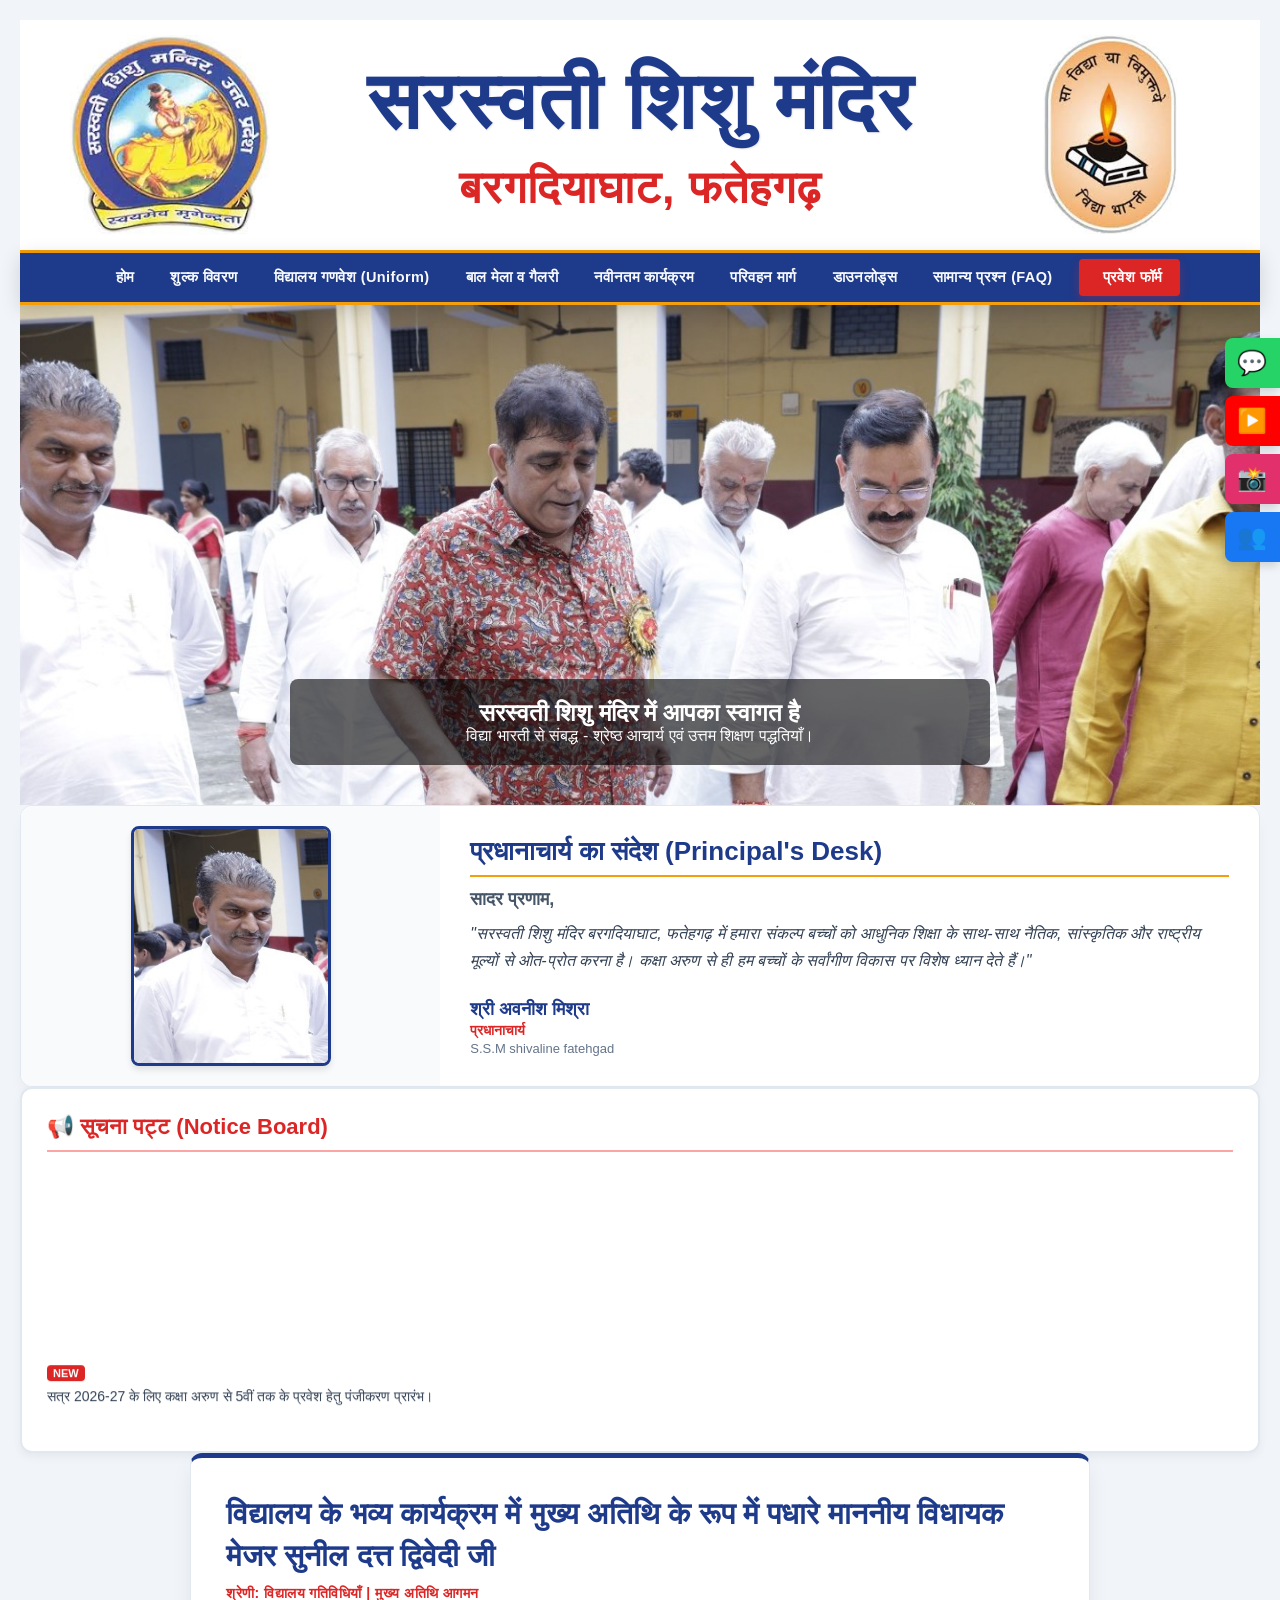
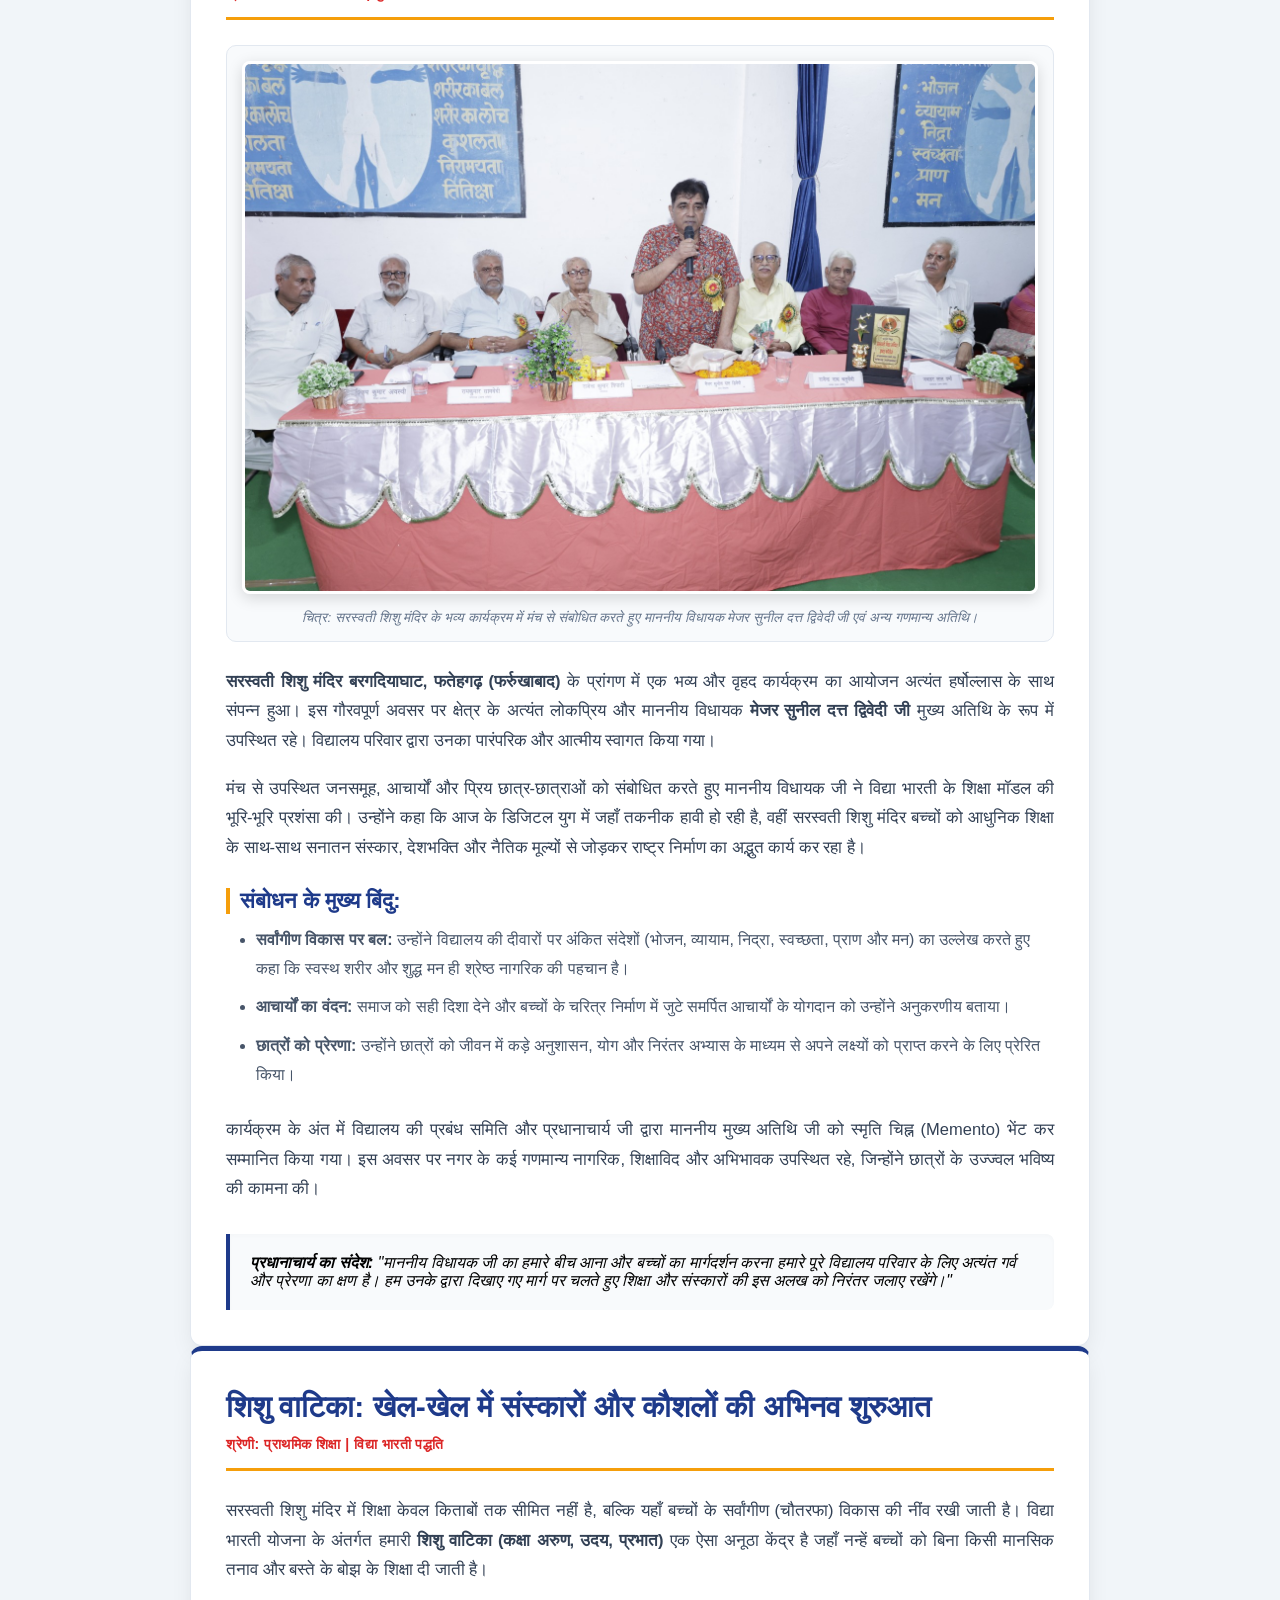
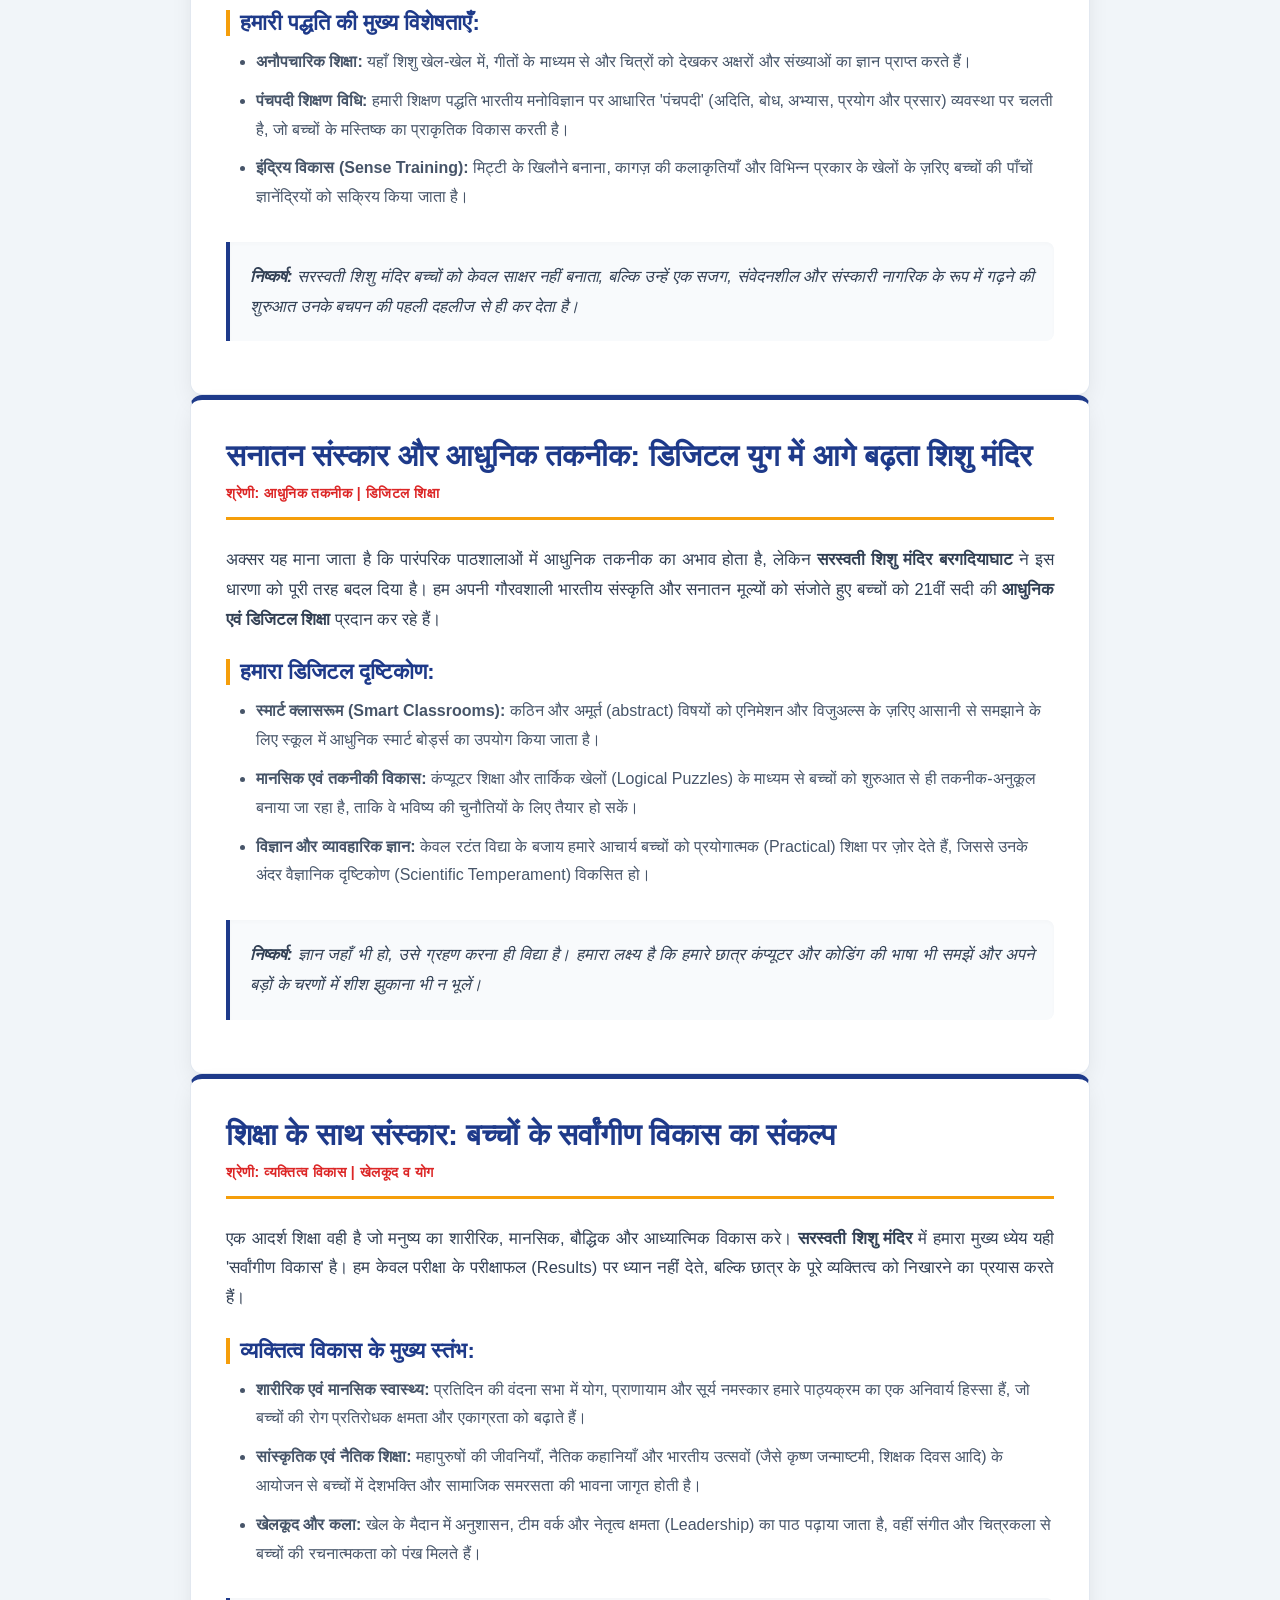
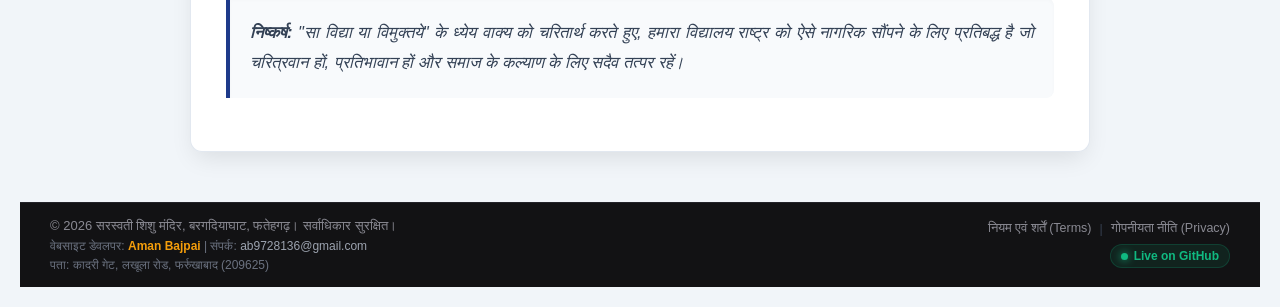
==== index.html @ d3c1daac "Initial commit" ====
<!DOCTYPE html>
<html lang="hi">
<head>
    <meta charset="UTF-8">
    <meta name="viewport" content="width=device-width, initial-scale=1.0">
    <title>सरस्वती शिशु मंदिर बरगदियाघाट, फतेहगढ़</title>
    <link rel="stylesheet" href="style.css">
<!-- बिल्कुल नया और वर्किंग Font Awesome Icons Link -->
<link rel="stylesheet" href="https://cloudflare.com" integrity="sha512-Kc323vGBEqzTmouAECnVceyQqyqdsSiqLQISBL29aUW4U/M7pSPA/gEUZQqv1cwx4OnYxTxve5UMg5GT6L4JJg==" crossorigin="anonymous" referrerpolicy="no-referrer" />

<style>
        /* ==========================================
           वेबसाइट रीसेट और बेस स्टाइलिंग
           ========================================== */
        body {
            margin: 0;
            padding: 20px;
            background-color: #f1f5f9;
            font-family: 'Segoe UI', Tahoma, Geneva, Verdana, sans-serif;
        }

        /* ==========================================
           मुख्य आर्टिकल बॉक्स (News Card Container)
           ========================================== */
        .school-article {
            background: #ffffff;
            border-top: 5px solid #1e3a8a; /* मुख्य स्कूल थीम कलर */
            border-radius: 12px;
            padding: 35px;
            margin: 0 auto;
            max-width: 900px;
            box-shadow: 0 10px 25px -5px rgba(0,0,0,0.1);
        }

        /* हेडर स्टाइलिंग */
        .article-header {
            border-bottom: 3px solid #f59e0b; /* सुनहरी पट्टी */
            padding-bottom: 15px;
            margin-bottom: 25px;
        }

        .article-main-title {
            color: #1e3a8a;
            font-size: 30px;
            font-weight: 800;
            line-height: 1.4;
            margin: 0;
        }

        .article-meta {
            color: #dc2626; /* लाल रंग में श्रेणी */
            font-size: 14px;
            font-weight: 600;
            display: inline-block;
            margin-top: 8px;
            text-transform: uppercase;
            letter-spacing: 0.5px;
        }

        /* ==========================================
           इमेज कंटेनर और स्पेशल बॉर्डर लुक
           ========================================== */
        .event-image-container {
            width: 100%;
            margin: 25px 0;
            text-align: center;
            background: #f8fafc;
            padding: 15px;
            border-radius: 10px;
            border: 1px solid #e2e8f0;
            box-sizing: border-box;
        }

        .event-featured-image {
            width: 100%;
            max-width: 800px;
            height: auto;
            border-radius: 8px;
            border: 3px solid #ffffff;
            box-shadow: 0 4px 15px rgba(0, 0, 0, 0.15);
            display: inline-block;
        }

        .image-caption {
            font-size: 13.5px;
            color: #64748b;
            margin-top: 12px;
            font-style: italic;
            font-weight: 500;
        }

        /* ==========================================
           लेख की सामग्री (Text Content)
           ========================================== */
        .article-content p {
            color: #334155;
            font-size: 16.5px;
            line-height: 1.8;
            margin-bottom: 18px;
            text-align: justify;
        }

        .article-content h3 {
            color: #1e3a8a;
            font-size: 22px;
            font-weight: 700;
            margin: 25px 0 12px 0;
            border-left: 4px solid #f59e0b;
            padding-left: 10px;
        }

        .article-content ul {
            margin-left: 20px;
            margin-bottom: 25px;
            padding-left: 10px;
        }

        .article-content ul li {
            color: #475569;
            font-size: 16px;
            line-height: 1.8;
            margin-bottom: 10px;
        }

        /* निचला संदेश बॉक्स */
        .article-summary {
            background-color: #f8fafc;
            border-left: 4px solid #1e3a8a;
            padding: 20px;
            border-radius: 0 8px 8px 0;
            margin-top: 30px;
            font-style: italic;
            box-shadow: inset 0 2px 4px rgba(0,0,0,0.02);
        }

        /* ==========================================
           मोबाइल रिस्पॉन्सिवनेस सेटिंग 
           ========================================== */
        @media screen and (max-width: 768px) {
            body { padding: 10px; }
            .school-article { padding: 20px; }
            .article-main-title { font-size: 22px; }
            .event-image-container { padding: 8px; }
            .article-content p, .article-content ul li { font-size: 15px; }
        }
    </style>


</head>
<body>

    <!-- Top Header Bar with School Full Name & Logo -->
    <div class="top-header">
        <div class="logo-area">
            <!-- पहले लोगो को 'logo-one' क्लास दें -->
            <img src="logo2.jfif" alt="Logo 1" class="logo-one">

            <div class="school-title">
                <h1>सरस्वती शिशु मंदिर</h1>
                <h2>बरगदियाघाट, फतेहगढ़</h2>
            </div>

            <!-- दूसरे लोगो को 'logo-two' क्लास दें -->
            <img src="logo1.jfif" alt="Logo 2" class="logo-two">
        </div>
    </div>

  <!-- प्रीमियम और प्रोफेशनल मेनू बार -->
<header class="main-menu">
    <nav class="nav-container">
        <!-- मोबाइल के लिए हैमबर्गर मेनू बटन (यदि बाद में इस्तेमाल करना चाहें) -->
        <div class="menu-toggle" onclick="toggleMenu()">
            <i class="fa-solid fa-bars"></i>
        </div>
            <ul class="nav-links">
            <li><a href="index.html"><i class="fa-solid fa-house"></i> होम</a></li>
            <li><a href="fees.html">शुल्क विवरण </a></li>
            <li><a href="uniform.html">विद्यालय गणवेश (Uniform)</a></li>
            <li><a href="gallery.html">बाल मेला व गैलरी</a></li>
            <li><a href="event.html">नवीनतम कार्यक्रम</a></li> 
            <li><a href="transport.html">परिवहन मार्ग </a></li>
            <li><a href="downloads.html">डाउनलोड्स</a></li>
            <li><a href="faq.html">सामान्य प्रश्न (FAQ)</a></li>
            <li><a href="admission.html" class="highlight-admission"><i class="fa-solid fa-graduation-cap"></i> प्रवेश फॉर्म</a></li>
        </ul>
    </nav>
</header>


    <!-- Auto Changing Photo Slider (अब चारों स्लाइड्स एक ही कंटेनर के अंदर हैं) -->
    <section class="slider-container">
        <div class="slider">
            
            <!-- पहली स्लाइड (इसमें active क्लास है जो पहली फोटो दिखाएगी) -->
            <div class="slide active">
                <img src="vidhak ji chal rahe1.jpeg" alt="स्कूल बिल्डिंग">
                <div class="slide-text">
                    <h1>सरस्वती शिशु मंदिर में आपका स्वागत है</h1>
                    <p>विद्या भारती से संबद्ध - श्रेष्ठ आचार्य एवं उत्तम शिक्षण पद्धतियाँ।</p>
                </div>
            </div>
            
            <!-- दूसरी स्लाइड -->
            <div class="slide">
                <img src="teacher day spacial.jpeg" alt="स्मार्ट क्लासरूम">
                <div class="slide-text">
                    <h1>आधुनिक एवं डिजिटल शिक्षा</h1>
                    <p>शिशु वाटिका (अरुण) से बच्चों में तकनीकी एवं मानसिक विकास की शुरुआत।</p>
                </div>
            </div>

            <!-- तीसरी स्लाइड -->
            <div class="slide">
                <img src="third_image.jpeg" alt="सांस्कृतिक कार्यक्रम व खेलकूद">
                <div class="slide-text">
                    <h1>संस्कारयुक्त एवं सर्वांगीण विकास</h1>
                    <p>खेलाधारित शिक्षा, योग, और भारतीय संस्कृति के साथ बच्चों का उज्जवल भविष्य।</p>
                </div>
            </div>

            <!-- चौथी स्लाइड (यह अब सही जगह पर आ गई है) -->
            <div class="slide">
                <img src="radha krishana 3.jpeg" alt="राधा कृष्ण झांकी">
                <div class="slide-text">
                    <h1>सांस्कृतिक एवं धार्मिक संस्कार</h1>
                    <p>शिशु वाटिका के उत्सवों के माध्यम से बच्चों में सनातन और नैतिक मूल्यों का सिंचन।</p>
                </div>
            </div>

        </div> <!-- .slider यहाँ बंद हुआ -->
    </section> <!-- .slider-container यहाँ बंद हुआ -->

          <!-- 2. सुधरा हुआ प्रधानाचार्य सेक्शन (इमेज और बेहतरीन लेआउट के साथ) -->
    <section class="main-content-wrapper">
        <div id="principal" class="principal-section">
            <div class="principal-container">
                <div class="principal-img-box">
                    <!-- प्रधानाचार्य जी की असली फोटो का नाम यहाँ बदल सकते हैं (जैसे principal.jpg) -->
                    <img src="pradhanfull.jpeg" alt="श्री अवनीश मिश्रा जी" class="p-photo">
                </div>
                <div class="principal-text-box">
                    <h2>प्रधानाचार्य का संदेश (Principal's Desk)</h2>
                    <h3>सादर प्रणाम,</h3>
                    <p class="p-message">"सरस्वती शिशु मंदिर बरगदियाघाट, फतेहगढ़ में हमारा संकल्प बच्चों को आधुनिक शिक्षा के साथ-साथ नैतिक, सांस्कृतिक और राष्ट्रीय मूल्यों से ओत-प्रोत करना है। कक्षा अरुण से ही हम बच्चों के सर्वांगीण विकास पर विशेष ध्यान देते हैं।"</p>
                    <div class="principal-signature">
                        <h4>श्री अवनीश मिश्रा</h4>
                        <p class="p-post">प्रधानाचार्य</p>
                        <p class="p-school-name">S.S.M shivaline fatehgad</p>
                    </div>
                </div>
            </div>
        </div>

                     <!-- नया वर्टिकल नोटिस बोर्ड (7 नोटिस के साथ) -->
        <div class="notice-board">
            <h2>📢 सूचना पट्ट (Notice Board)</h2>
            <!-- direction="up" से खबरें नीचे से ऊपर की ओर चलेंगी -->
            <marquee direction="up" scrollamount="2" onmouseover="this.stop();" onmouseout="this.start();" height="250px">
                <div class="notice-item">
                    <span class="notice-date">NEW</span>
                    <p>सत्र 2026-27 के लिए कक्षा अरुण से 5वीं तक के प्रवेश हेतु पंजीकरण प्रारंभ।</p>
                </div>
                <div class="notice-item">
                    <span class="notice-date">INFO</span>
                    <p>आगामी सोमवार को विद्यालय में बाल मेला और सांस्कृतिक कार्यक्रम का आयोजन किया जाएगा।</p>
                </div>
                <div class="notice-item">
                    <span class="notice-date">ALERT</span>
                    <p>ठंड के मौसम को देखते हुए स्कूल का नया समय सुबह 09:00 बजे से दोपहर 02:00 बजे तक रहेगा।</p>
                </div>
                <div class="notice-item">
                    <span class="notice-date">EXAM</span>
                    <p>कक्षा 1 से 5वीं तक की छमाही परीक्षाएं आगामी 15 तारीख से शुरू हो रही हैं।</p>
                </div>
                <div class="notice-item">
                    <span class="notice-date">HOLIDAY</span>
                    <p>दीपावली के पावन पर्व पर विद्यालय में 5 दिनों का अवकाश रहेगा।</p>
                </div>
                <div class="notice-item">
                    <span class="notice-date">MEETING</span>
                    <p>इस शनिवार को अभिभावक-अध्यापक बैठक (PTM) सुबह 10:00 बजे से आयोजित होगी।</p>
                </div>
                <div class="notice-item">
                    <span class="notice-date">SPORTS</span>
                    <p>वार्षिक खेलकूद प्रतियोगिता के लिए छात्र अपने क्लास टीचर के पास नाम दर्ज कराएं।</p>
                </div>
            </marquee>
        </div>

    </section>

 <!-- मुख्य इवेंट कार्ड -->
    <article class="school-article">
        
        <!-- हेडर -->
        <div class="article-header">
            <h2 class="article-main-title">विद्यालय के भव्य कार्यक्रम में मुख्य अतिथि के रूप में पधारे माननीय विधायक मेजर सुनील दत्त द्विवेदी जी</h2>
            <div class="article-meta">श्रेणी: विद्यालय गतिविधियाँ | मुख्य अतिथि आगमन</div>
        </div>
        
        <!-- चित्र बॉक्स (विधायक जी की फोटो के लिए) -->
        <div class="event-image-container">
            <!-- ध्यान दें: जो फोटो आपने भेजी है, उसे 'vidhak_ji_program.jpeg' नाम से इसी फोल्डर में सेव कर लें -->
            <img src="vidhak_ji_program.jpeg" alt="माननीय विधायक मेजर सुनील दत्त द्विवेदी जी संबोधित करते हुए" class="event-featured-image">
            <p class="image-caption">चित्र: सरस्वती शिशु मंदिर के भव्य कार्यक्रम में मंच से संबोधित करते हुए माननीय विधायक मेजर सुनील दत्त द्विवेदी जी एवं अन्य गणमान्य अतिथि।</p>
        </div>

        <!-- मुख्य समाचार लेखन -->
        <div class="article-content">
            <p><strong>सरस्वती शिशु मंदिर बरगदियाघाट, फतेहगढ़ (फर्रुखाबाद)</strong> के प्रांगण में एक भव्य और वृहद कार्यक्रम का आयोजन अत्यंत हर्षोल्लास के साथ संपन्न हुआ। इस गौरवपूर्ण अवसर पर क्षेत्र के अत्यंत लोकप्रिय और माननीय विधायक <strong>मेजर सुनील दत्त द्विवेदी जी</strong> मुख्य अतिथि के रूप में उपस्थित रहे। विद्यालय परिवार द्वारा उनका पारंपरिक और आत्मीय स्वागत किया गया।</p>
            
            <p>मंच से उपस्थित जनसमूह, आचार्यों और प्रिय छात्र-छात्राओं को संबोधित करते हुए माननीय विधायक जी ने विद्या भारती के शिक्षा मॉडल की भूरि-भूरि प्रशंसा की। उन्होंने कहा कि आज के डिजिटल युग में जहाँ तकनीक हावी हो रही है, वहीं सरस्वती शिशु मंदिर बच्चों को आधुनिक शिक्षा के साथ-साथ सनातन संस्कार, देशभक्ति और नैतिक मूल्यों से जोड़कर राष्ट्र निर्माण का अद्भुत कार्य कर रहा है।</p>
            
            <h3>संबोधन के मुख्य बिंदु:</h3>
            <ul>
                <li><strong>सर्वांगीण विकास पर बल:</strong> उन्होंने विद्यालय की दीवारों पर अंकित संदेशों (भोजन, व्यायाम, निद्रा, स्वच्छता, प्राण और मन) का उल्लेख करते हुए कहा कि स्वस्थ शरीर और शुद्ध मन ही श्रेष्ठ नागरिक की पहचान है।</li>
                <li><strong>आचार्यों का वंदन:</strong> समाज को सही दिशा देने और बच्चों के चरित्र निर्माण में जुटे समर्पित आचार्यों के योगदान को उन्होंने अनुकरणीय बताया।</li>
                <li><strong>छात्रों को प्रेरणा:</strong> उन्होंने छात्रों को जीवन में कड़े अनुशासन, योग और निरंतर अभ्यास के माध्यम से अपने लक्ष्यों को प्राप्त करने के लिए प्रेरित किया।</li>
            </ul>
            
            <p>कार्यक्रम के अंत में विद्यालय की प्रबंध समिति और प्रधानाचार्य जी द्वारा माननीय मुख्य अतिथि जी को स्मृति चिह्न (Memento) भेंट कर सम्मानित किया गया। इस अवसर पर नगर के कई गणमान्य नागरिक, शिक्षाविद और अभिभावक उपस्थित रहे, जिन्होंने छात्रों के उज्ज्वल भविष्य की कामना की।</p>
            
            <div class="article-summary">
                <strong>प्रधानाचार्य का संदेश:</strong> "माननीय विधायक जी का हमारे बीच आना और बच्चों का मार्गदर्शन करना हमारे पूरे विद्यालय परिवार के लिए अत्यंत गर्व और प्रेरणा का क्षण है। हम उनके द्वारा दिखाए गए मार्ग पर चलते हुए शिक्षा और संस्कारों की इस अलख को निरंतर जलाए रखेंगे।"
            </div>
        </div>
        
    </article>

  <!-- Article 1: Shishu Vatika Section -->
<article class="school-article">
    <div class="article-header">
        <h2 class="article-main-title">शिशु वाटिका: खेल-खेल में संस्कारों और कौशलों की अभिनव शुरुआत</h2>
        <span class="article-meta">श्रेणी: प्राथमिक शिक्षा | विद्या भारती पद्धति</span>
    </div>
    
    <div class="article-content">
        <p>सरस्वती शिशु मंदिर में शिक्षा केवल किताबों तक सीमित नहीं है, बल्कि यहाँ बच्चों के सर्वांगीण (चौतरफा) विकास की नींव रखी जाती है। विद्या भारती योजना के अंतर्गत हमारी <strong>शिशु वाटिका (कक्षा अरुण, उदय, प्रभात)</strong> एक ऐसा अनूठा केंद्र है जहाँ नन्हें बच्चों को बिना किसी मानसिक तनाव और बस्ते के बोझ के शिक्षा दी जाती है।</p>
        
        <h3>हमारी पद्धति की मुख्य विशेषताएँ:</h3>
        <ul>
            <li><strong>अनौपचारिक शिक्षा:</strong> यहाँ शिशु खेल-खेल में, गीतों के माध्यम से और चित्रों को देखकर अक्षरों और संख्याओं का ज्ञान प्राप्त करते हैं।</li>
            <li><strong>पंचपदी शिक्षण विधि:</strong> हमारी शिक्षण पद्धति भारतीय मनोविज्ञान पर आधारित 'पंचपदी' (अदिति, बोध, अभ्यास, प्रयोग और प्रसार) व्यवस्था पर चलती है, जो बच्चों के मस्तिष्क का प्राकृतिक विकास करती है।</li>
            <li><strong>इंद्रिय विकास (Sense Training):</strong> मिट्टी के खिलौने बनाना, कागज़ की कलाकृतियाँ और विभिन्न प्रकार के खेलों के ज़रिए बच्चों की पाँचों ज्ञानेंद्रियों को सक्रिय किया जाता है।</li>
        </ul>
        
        <p class="article-summary"><strong>निष्कर्ष:</strong> सरस्वती शिशु मंदिर बच्चों को केवल साक्षर नहीं बनाता, बल्कि उन्हें एक सजग, संवेदनशील और संस्कारी नागरिक के रूप में गढ़ने की शुरुआत उनके बचपन की पहली दहलीज से ही कर देता है।</p>
    </div>
</article>

<!-- Article 2: Modern & Digital Education -->
<article class="school-article">
    <div class="article-header">
        <h2 class="article-main-title">सनातन संस्कार और आधुनिक तकनीक: डिजिटल युग में आगे बढ़ता शिशु मंदिर</h2>
        <span class="article-meta">श्रेणी: आधुनिक तकनीक | डिजिटल शिक्षा</span>
    </div>
    
    <div class="article-content">
        <p>अक्सर यह माना जाता है कि पारंपरिक पाठशालाओं में आधुनिक तकनीक का अभाव होता है, लेकिन <strong>सरस्वती शिशु मंदिर बरगदियाघाट</strong> ने इस धारणा को पूरी तरह बदल दिया है। हम अपनी गौरवशाली भारतीय संस्कृति और सनातन मूल्यों को संजोते हुए बच्चों को 21वीं सदी की <strong>आधुनिक एवं डिजिटल शिक्षा</strong> प्रदान कर रहे हैं।</p>
        
        <h3>हमारा डिजिटल दृष्टिकोण:</h3>
        <ul>
            <li><strong>स्मार्ट क्लासरूम (Smart Classrooms):</strong> कठिन और अमूर्त (abstract) विषयों को एनिमेशन और विजुअल्स के ज़रिए आसानी से समझाने के लिए स्कूल में आधुनिक स्मार्ट बोर्ड्स का उपयोग किया जाता है।</li>
            <li><strong>मानसिक एवं तकनीकी विकास:</strong> कंप्यूटर शिक्षा और तार्किक खेलों (Logical Puzzles) के माध्यम से बच्चों को शुरुआत से ही तकनीक-अनुकूल बनाया जा रहा है, ताकि वे भविष्य की चुनौतियों के लिए तैयार हो सकें।</li>
            <li><strong>विज्ञान और व्यावहारिक ज्ञान:</strong> केवल रटंत विद्या के बजाय हमारे आचार्य बच्चों को प्रयोगात्मक (Practical) शिक्षा पर ज़ोर देते हैं, जिससे उनके अंदर वैज्ञानिक दृष्टिकोण (Scientific Temperament) विकसित हो।</li>
        </ul>
        
        <p class="article-summary"><strong>निष्कर्ष:</strong> ज्ञान जहाँ भी हो, उसे ग्रहण करना ही विद्या है। हमारा लक्ष्य है कि हमारे छात्र कंप्यूटर और कोडिंग की भाषा भी समझें और अपने बड़ों के चरणों में शीश झुकाना भी न भूलें।</p>
    </div>
</article>

<!-- Article 3: Holistic Development -->
<article class="school-article">
    <div class="article-header">
        <h2 class="article-main-title">शिक्षा के साथ संस्कार: बच्चों के सर्वांगीण विकास का संकल्प</h2>
        <span class="article-meta">श्रेणी: व्यक्तित्व विकास | खेलकूद व योग</span>
    </div>
    
    <div class="article-content">
        <p>एक आदर्श शिक्षा वही है जो मनुष्य का शारीरिक, मानसिक, बौद्धिक और आध्यात्मिक विकास करे। <strong>सरस्वती शिशु मंदिर</strong> में हमारा मुख्य ध्येय यही 'सर्वांगीण विकास' है। हम केवल परीक्षा के परीक्षाफल (Results) पर ध्यान नहीं देते, बल्कि छात्र के पूरे व्यक्तित्व को निखारने का प्रयास करते हैं।</p>
        
        <h3>व्यक्तित्व विकास के मुख्य स्तंभ:</h3>
        <ul>
            <li><strong>शारीरिक एवं मानसिक स्वास्थ्य:</strong> प्रतिदिन की वंदना सभा में योग, प्राणायाम और सूर्य नमस्कार हमारे पाठ्यक्रम का एक अनिवार्य हिस्सा हैं, जो बच्चों की रोग प्रतिरोधक क्षमता और एकाग्रता को बढ़ाते हैं।</li>
            <li><strong>सांस्कृतिक एवं नैतिक शिक्षा:</strong> महापुरुषों की जीवनियाँ, नैतिक कहानियाँ और भारतीय उत्सवों (जैसे कृष्ण जन्माष्टमी, शिक्षक दिवस आदि) के आयोजन से बच्चों में देशभक्ति और सामाजिक समरसता की भावना जागृत होती है।</li>
            <li><strong>खेलकूद और कला:</strong> खेल के मैदान में अनुशासन, टीम वर्क और नेतृत्व क्षमता (Leadership) का पाठ पढ़ाया जाता है, वहीं संगीत और चित्रकला से बच्चों की रचनात्मकता को पंख मिलते हैं।</li>
        </ul>
        
        <p class="article-summary"><strong>निष्कर्ष:</strong> "सा विद्या या विमुक्तये" के ध्येय वाक्य को चरितार्थ करते हुए, हमारा विद्यालय राष्ट्र को ऐसे नागरिक सौंपने के लिए प्रतिबद्ध है जो चरित्रवान हों, प्रतिभावान हों और समाज के कल्याण के लिए सदैव तत्पर रहें।</p>
    </div>
</article>








      
 <!-- Floating Social Media Sidebar (इन-बिल्ट इमोज़ी के साथ) -->
<div class="social-sidebar">
    <!-- WhatsApp -->
    <a href="यहाँ_लिंक_डालें" class="social-icon whatsapp" target="_blank">
        <span class="emoji-icon">💬</span>
        <span>WhatsApp</span>
    </a>
    
    <!-- YouTube -->
    <a href="यहाँ_लिंक_डालें" class="social-icon youtube" target="_blank">
        <span class="emoji-icon">▶️</span>
        <span>YouTube</span>
    </a>
    
    <!-- Instagram -->
    <a href="यहाँ_लिंक_डालें" class="social-icon instagram" target="_blank">
        <span class="emoji-icon">📸</span>
        <span>Instagram</span>
    </a>
    
    <!-- Facebook -->
    <a href="यहाँ_लिंक_डालें" class="social-icon facebook" target="_blank">
        <span class="emoji-icon">👥</span>
        <span>Facebook</span>
    </a>
</div>



<!-- ==========================================
     वेबसाइट के लिए सबसे निचली छोटी नियम, शर्तें एवं डेवलपर पट्टी 
     ========================================== -->
<footer class="bottom-mini-banner">
    <div class="mini-banner-container">
        <!-- बाईं तरफ कॉपीराइट और डेवलपर की जानकारी -->
        <div class="footer-left-info">
            <p class="copyright-text">
                © 2026 सरस्वती शिशु मंदिर, बरगदियाघाट, फतेहगढ़। सर्वाधिकार सुरक्षित।
            </p>
            <p class="developer-text">
                वेबसाइट डेवलपर: <strong>Aman Bajpai</strong> | संपर्क: <a href="mailto:ab9728136@gmail.com">ab9728136@gmail.com</a>
            </p>
            <p class="developer-address">
                पता: कादरी गेट, लखूला रोड, फर्रुखाबाद (209625)
            </p>
        </div>
        
        <!-- दाईं तरफ छोटी लिंक्स और लाइव स्टेटस -->
        <div class="mini-links-container">
            <div class="mini-links">
                <a href="#">नियम एवं शर्तें (Terms)</a>
                <span>|</span>
                <a href="#">गोपनीयता नीति (Privacy)</a>
            </div>
            <div class="live-status">
                <span class="status-dot"></span> Live on GitHub
            </div>
        </div>
    </div>
</footer>

<style>
    /* ==========================================
       सबसे निचली छोटी पट्टी की CSS (हल्का काला लुक)
       ========================================== */
    .bottom-mini-banner {
        background-color: #121214; /* हल्का काला / गहरा चारकोल रंग */
        border-top: 1px solid #232329; /* बहुत पतली और हल्की बॉर्डर */
        padding: 15px 30px; 
        width: 100%;
        box-sizing: border-box;
        margin-top: 50px; /* ऊपर के कंटेंट से दूरी */
        font-family: 'Segoe UI', Tahoma, Geneva, Verdana, sans-serif;
    }

    .mini-banner-container {
        max-width: 1300px;
        margin: 0 auto;
        display: flex;
        justify-content: space-between;
        align-items: center;
        flex-wrap: wrap;
        gap: 20px;
    }

    .footer-left-info {
        display: flex;
        flex-direction: column;
        gap: 5px;
    }

    /* छोटे अक्षरों में जानकारी (टेक्स्ट) */
    .copyright-text {
        color: #8a8a93; /* धुंधला/हल्का ग्रे रंग */
        font-size: 13px; 
        margin: 0;
        font-weight: 500;
    }

    /* डेवलपर क्रेडिट की स्टाइलिंग */
    .developer-text, .developer-address {
        color: #6b7280; /* थोड़ा और हल्का ग्रे ताकि कॉपीराइट मुख्य रहे */
        font-size: 12px;
        margin: 0;
    }

    .developer-text strong {
        color: #f59e0b; /* डेवलपर का नाम स्कूल के सुनहरे रंग में चमकेगा */
    }

    .developer-text a {
        color: #9ca3af;
        text-decoration: none;
        transition: color 0.2s;
    }

    .developer-text a:hover {
        color: #ffffff; /* जीमेल पर माउस ले जाने पर सफ़ेद होगा */
        text-decoration: underline;
    }

    /* दाईं तरफ का बॉक्स */
    .mini-links-container {
        display: flex;
        flex-direction: column;
        align-items: flex-end;
        gap: 8px;
    }

    .mini-links {
        display: flex;
        align-items: center;
        gap: 8px;
        color: #374151; 
        font-size: 12.5px;
    }

    .mini-links a {
        color: #8a8a93;
        text-decoration: none;
        transition: color 0.2s ease;
    }

    .mini-links a:hover {
        color: #f59e0b;
    }

    /* GitHub लाइव स्टेटस (छोटा ग्रीन डॉट एनीमेशन के साथ) */
    .live-status {
        color: #10b981; /* हरा रंग */
        font-size: 12px;
        font-weight: 600;
        display: flex;
        align-items: center;
        gap: 6px;
        background: rgba(16, 185, 129, 0.1);
        padding: 4px 10px;
        border-radius: 20px;
        border: 1px solid rgba(16, 185, 129, 0.2);
    }

    .status-dot {
        width: 7px;
        height: 7px;
        background-color: #10b981;
        border-radius: 50%;
        display: inline-block;
        box-shadow: 0 0 8px #10b981;
    }

    /* ==========================================
       मोबाइल स्क्रीन के लिए रिस्पॉन्सिव सेटिंग
       ========================================== */
    @media screen and (max-width: 768px) {
        .mini-banner-container {
            flex-direction: column; 
            text-align: center;
            align-items: center;
        }
        .footer-left-info {
            align-items: center;
        }
        .mini-links-container {
            align-items: center;
            margin-top: 5px;
        }
    }
</style>


   
<!-- सबसे महत्वपूर्ण: जावास्क्रिप्ट फाइल को यहाँ लिंक करना ज़रूरी है -->
    <script src="script.js"></script>
</body>
</html>
---- style.css ----
/* ==========================================
   1. बेसिक रीसेट और यूनिवर्सल सेटिंग्स
   ========================================== */
* {
    margin: 0;
    padding: 0;
    box-sizing: border-box;
    font-family: 'Segoe UI', Tahoma, Geneva, Verdana, sans-serif;
}

html {
    scroll-behavior: smooth;
}

/* ==========================================
   2. नया टॉप हेडर (स्कूल का नाम और लोगो एरिया)
   ========================================== */
.top-header {
    background-color: #ffffff;
    padding: 15px 50px;
    border-bottom: 3px solid #f59e0b;
}

.logo-area {
    display: flex;
    justify-content: space-between;
    align-items: center;
    max-width: 1500px;
    margin: 0 auto;
    flex-wrap: wrap;
    gap: 15px;
}

/* पहले लोगो का साइज (जैसे बड़ा रखने के लिए) */
.logo-one {
    width: 200px;  /* चौड़ाई */
    height: 200px; /* लंबाई */
    object-fit: contain;
    border: none;
}

/* दूसरे लोगो का साइज (जैसे छोटा रखने के लिए) */
.logo-two {
    width: 200px;   /* चौड़ाई */
    height: 200px;  /* लंबाई */
    object-fit: contain;
    border: none;
}




.school-title {
    text-align: center;
    flex: 1;
    padding: 0 15px; /* लोगो और नाम के बीच सुरक्षित गैप */
}

/* स्कूल का मुख्य नाम (बड़ा और गहरा) */
.school-title h1 {
    color: #1e3a8a;
    font-size: 80px;      /* पहले 32px था, अब बड़ा कर दिया गया है */
    font-weight: 800;      /* अक्षरों को और गाढ़ा (Bold) किया गया है */
    letter-spacing: 1.4px; /* अक्षरों के बीच सुंदर स्पेस */
    text-shadow: 1px 1px 2px rgba(0,0,0,0.1); /* हल्का 3D लुक */
}

/* जगह का नाम (बरगदियाघाट, फतेहगढ़) */
.school-title h2 {
    color: #dc2626;
    font-size: 45px;      /* पहले 22px था, अब बड़ा कर दिया गया है */
    font-weight: 700;
    margin-top: 13px;      /* मुख्य नाम से सटीक दूरी */
    letter-spacing: 1px;
}

/* नीचे वाली लाइन (कक्षा अरुण से पंचमी तक...) */
.school-title p {
    color: #475569;
    font-size: 15px;      /* पहले 14px था, अब थोड़ा बड़ा किया है */
    margin-top: 8px;
    font-weight: bold;
    letter-spacing: 0.5px;
}


/* ==========================================
   3. प्रीमियम एवं प्रोफेशनल मेनू बार डिज़ाइन 
   ========================================== */
.main-menu {
    background-color: #1e3a8a; /* गहरा रॉयल ब्लू रंग */
    position: sticky;
    top: 0;
    z-index: 1000;
    box-shadow: 0 4px 20px rgba(0, 0, 0, 0.15);
    border-bottom: 3px solid #f59e0b; /* नीचे शानदार सुनहरी पट्टी */
    width: 100%;
}

.nav-container {
    max-width: 1400px;
    margin: 0 auto;
    padding: 0 20px;
    display: flex;
    justify-content: center;
    align-items: center;
}

.nav-links {
    display: flex;
    justify-content: center;
    align-items: center;
    list-style: none;
    flex-wrap: wrap; /* स्क्रीन छोटी होने पर अपने आप दूसरी लाइन में आएगा */
    margin: 0;
    padding: 0;
    width: 100%;
}

.nav-links li {
    position: relative;
}

.nav-links li a {
    display: flex;
    align-items: center;
    gap: 6px; /* आइकॉन और टेक्स्ट के बीच की दूरी */
    color: #f8fafc;
    text-decoration: none;
    padding: 16px 18px;
    font-size: 14.5px;
    font-weight: 600;
    letter-spacing: 0.4px;
    transition: all 0.3s ease;
}

/* साधारण मेनू आइटम्स पर होवर इफ़ेक्ट */
.nav-links li a:hover {
    color: #f59e0b; /* टेक्स्ट का रंग सुनहरा होगा */
    background-color: rgba(255, 255, 255, 0.08); 
}

/* प्रोफेशनल बॉटम बॉर्डर एनीमेशन (अंडरलाइन इफ़ेक्ट) */
.nav-links li a::after {
    content: '';
    position: absolute;
    bottom: 0;
    left: 50%;
    width: 0;
    height: 3px;
    background-color: #f59e0b;
    transition: all 0.3s ease;
    transform: translateX(-50%);
}

.nav-links li a:hover::after {
    width: 100%; /* होवर करने पर लाइन बीच से दोनों तरफ फैलेगी */
}

/* 🌟 स्पेशल हाइलाइट: एडमिशन फॉर्म बटन */
.nav-links li a.highlight-admission {
    background-color: #dc2626; /* आकर्षक लाल रंग */
    color: #ffffff !important;
    border-radius: 4px;
    margin: 5px 8px;
    padding: 10px 18px;
    box-shadow: 0 4px 10px rgba(220, 38, 38, 0.3);
}

.nav-links li a.highlight-admission:hover {
    background-color: #b91c1c;
    box-shadow: 0 6px 15px rgba(220, 38, 38, 0.5);
    transform: translateY(-1px);
}

/* एडमिशन बटन से अंडरलाइन इफेक्ट हटाने के लिए */
.nav-links li a.highlight-admission::after {
    display: none;
}

/* मोबाइल व्यू के लिए हैमबर्गर आइकॉन (शुरुआत में छुपा रहेगा) */
.menu-toggle {
    display: none;
    color: white;
    font-size: 24px;
    cursor: pointer;
    padding: 15px;
}

/* ==========================================
   मोबाइल स्क्रीन के लिए रिस्पॉन्सिव सेटिंग्स
   ========================================== */
@media screen and (max-width: 1024px) {
    .nav-links li a {
        padding: 12px 14px;
        font-size: 13.5px;
    }
}

@media screen and (max-width: 768px) {
    .nav-links {
        flex-direction: column; /* फोन पर मेनू एक के नीचे एक आ जाएगा */
        width: 100%;
        padding-bottom: 10px;
    }
    .nav-links li {
        width: 100%;
        text-align: center;
    }
    .nav-links li a {
        justify-content: center;
        padding: 14px;
        border-bottom: 1px solid rgba(255, 255, 255, 0.05);
    }
    .nav-links li a.highlight-admission {
        margin: 10px 20px;
    }
}


/* ==========================================
   4. फोटो स्लाइडर डिज़ाइन
   ========================================== */
.slider-container {
    position: relative;
    width: 100%;
    height: 500px; /* आप अपनी ज़रूरत के हिसाब से हाइट बदल सकते हैं */
    overflow: hidden;
}

.slider {
    width: 100%;
    height: 100%;
}

.slide {
    position: absolute;
    top: 0;
    left: 0;
    width: 100%;
    height: 100%;
    opacity: 0;
    transition: opacity 1s ease-in-out; /* स्मूथ बदलने के लिए */
    z-index: 1;
}

.slide.active {
    opacity: 1;
    z-index: 2;
}

.slide img {
    width: 100%;
    height: 100%;
    object-fit: cover; /* फोटो स्क्रीन पर फिट बैठेगी */
}

.slide-text {
    position: absolute;
    bottom: 40px;
    left: 50%;
    transform: translateX(-50%);
    background: rgba(0, 0, 0, 0.6); /* टेक्स्ट के पीछे हल्का काला बैकग्राउंड ताकि साफ़ दिखे */
    color: white;
    padding: 20px;
    border-radius: 8px;
    text-align: center;
    width: 80%;
    max-width: 700px;
}

/* ==========================================
   प्रधानाचार्य सेक्शन का नया प्रोफेशनल डिज़ाइन
   ========================================== */
.principal-section {
    flex: 2;
    min-width: 300px;
}

.principal-container {
    background: #ffffff;
    border-radius: 12px;
    border: 1px solid #e2e8f0;
    overflow: hidden;
    display: flex;
    flex-direction: row; /* फोटो और टेक्स्ट आमने-सामने */
    box-shadow: 0 10px 15px -3px rgba(0, 0, 0, 0.05);
    flex-wrap: wrap; /* मोबाइल पर ऊपर-नीचे करने के लिए */
}

/* फोटो का बॉक्स और उसका आकार */
.principal-img-box {
    flex: 1;
    min-width: 220px;
    background-color: #f8fafc;
    padding: 20px;
    display: flex;
    justify-content: center;
    align-items: center;
}

.p-photo {
    width: 100%;
    max-width: 200px;
    height: 240px;
    object-fit: cover;
    border-radius: 8px; /* किनारों को थोड़ा गोल लुक */
    border: 3px solid #1e3a8a; /* फोटो के चारों तरफ स्कूल थीम का गहरा नीला बॉर्डर */
    box-shadow: 0 4px 6px rgba(0, 0, 0, 0.1);
}

/* टेक्स्ट बॉक्स और फॉन्ट सेटिंग्स */
.principal-text-box {
    flex: 2;
    padding: 30px;
    min-width: 300px;
}

.principal-text-box h2 {
    color: #1e3a8a;
    font-size: 26px;
    font-weight: 700;
    margin-bottom: 12px;
    border-bottom: 2px solid #f59e0b; /* नीचे सुनहरी पतली लाइन */
    padding-bottom: 8px;
}

.principal-text-box h3 {
    color: #475569;
    font-size: 18px;
    margin-bottom: 10px;
}

.p-message {
    font-size: 16px;
    color: #334155;
    line-height: 1.7;
    font-style: italic;
    margin-bottom: 25px;
}

/* नाम और पद का डिज़ाइन */
.principal-signature h4 {
    color: #1e3a8a;
    font-size: 18px;
    font-weight: 700;
}

.p-post {
    color: #dc2626; /* लाल रंग में पद */
    font-size: 14px;
    font-weight: 600;
    margin-top: 2px;
}

.p-school-name {
    color: #64748b;
    font-size: 13px;
    margin-top: 2px;
}

/* मोबाइल रिस्पॉन्सिवनेस */
@media (max-width: 600px) {
    .principal-container {
        flex-direction: column; /* मोबाइल पर फोटो ऊपर और संदेश नीचे दिखेगा */
    }
    .principal-img-box {
        padding-bottom: 0;
    }
}

/* नीचे से ऊपर चलने वाले नोटिस बोर्ड का डिज़ाइन */
.notice-board {
    flex: 1;
    background: #fff;
    border: 2px solid #e2e8f0;
    border-radius: 12px;
    padding: 25px;
    min-width: 300px;
    box-shadow: 0 4px 10px rgba(0,0,0,0.05);
    overflow: hidden;
}

.notice-board h2 {
    color: #dc2626;
    font-size: 22px;
    margin-bottom: 20px;
    border-bottom: 2px solid #fca5a5;
    padding-bottom: 10px;
}

/* हर नोटिस का स्टाइल और उनके बीच की दूरी */
.notice-item {
    margin-bottom: 15px;
    padding-bottom: 15px;
    border-bottom: 1px dashed #cbd5e1; /* नोटिस के बीच धुंधली लाइन */
}

.notice-date {
    background: #dc2626;
    color: white;
    font-size: 11px;
    padding: 2px 6px;
    border-radius: 4px;
    font-weight: bold;
    display: inline-block;
    margin-bottom: 5px;
}

.notice-item p { 
    font-size: 14px; 
    color: #334155; 
    line-height: 1.5;
    font-weight: 500;
}


/* ==========================================
   6. यूनिवर्सल सेक्शन्स सेटिंग्स (गैलरी, फीस आदि के लिए)
   ========================================== */
.section-padding { padding: 60px 20px; text-align: center; max-width: 1200px; margin: 0 auto; }
.grey-bg { background-color: #f8fafc; max-width: 100%; }
.section-padding h2 { color: #1e3a8a; margin-bottom: 10px; font-size: 28px; }
.section-desc { color: #64748b; margin-bottom: 30px; font-size: 16px; }

/* वंदना व बाल मेला गैलरी */
.gallery-grid { display: flex; justify-content: center; gap: 20px; flex-wrap: wrap; }
.gallery-item { background: white; padding: 15px; border-radius: 8px; box-shadow: 0 4px 6px rgba(0,0,0,0.05); width: 280px; }
.gallery-item img { width: 100%; height: 180px; object-fit: cover; border-radius: 6px; }
.gallery-item h4 { margin-top: 10px; color: #334155; }

/* कक्षाएं सेक्शन */
.courses-section { padding: 60px 20px; text-align: center; background: #f1f5f9; }
.courses-section h2 { color: #1e3a8a; margin-bottom: 30px; }
.courses-container { display: flex; justify-content: center; gap: 20px; flex-wrap: wrap; }
.course-card { background: white; border-radius: 10px; padding: 25px; width: 280px; box-shadow: 0 4px 6px rgba(0,0,0,0.05); }
.course-icon { font-size: 35px; margin-bottom: 10px; }

/* ==========================================
   7. यूनिफॉर्म एवं फीस के लिए टेबल डिज़ाइन 
   ========================================== */
.table-container { overflow-x: auto; max-width: 800px; margin: 0 auto; }
table { width: 100%; border-collapse: collapse; background: white; border-radius: 8px; overflow: hidden; box-shadow: 0 4px 8px rgba(0,0,0,0.05); }
th, td { padding: 15px; text-align: left; border-bottom: 1px solid #e2e8f0; }
th { background-color: #1e3a8a; color: white; }
tr:hover { background-color: #f1f5f9; }

/* परिवहन कार्ड्स */
.routes-container { display: flex; justify-content: center; gap: 20px; flex-wrap: wrap; }
.route-card { background: #fff; border: 1px solid #cbd5e1; border-radius: 8px; padding: 20px; width: 350px; text-align: left; box-shadow: 0 4px 6px rgba(0,0,0,0.05); }
.route-card h3 { color: #f59e0b; margin-bottom: 10px; }

/* डाउनलोड बटन्स */
.download-links { display: flex; flex-direction: column; gap: 15px; max-width: 500px; margin: 0 auto; }
.download-btn { display: block; background: white; border: 1px solid #1e3a8a; padding: 15px; color: #1e3a8a; text-decoration: none; border-radius: 6px; font-weight: bold; transition: 0.3s; text-align: left; }
.download-btn:hover { background: #1e3a8a; color: white; }

/* अक्सर पूछे जाने वाले प्रश्न (FAQ) */
.faq-container { max-width: 800px; margin: 0 auto; text-align: left; }
.faq-item { margin-bottom: 20px; background: white; padding: 15px; border-radius: 6px; border-left: 4px solid #f59e0b; box-shadow: 0 2px 5px rgba(0,0,0,0.05); }
.faq-item h4 { color: #1e3a8a; margin-bottom: 5px; }

/* ==========================================
   8. एडमिशन फॉर्म एवं फुटर संपर्क
   ========================================== */
.admission-section { padding: 60px 20px; max-width: 700px; margin: 0 auto; text-align: center; }
.admission-section h2 { color: #1e3a8a; margin-bottom: 10px; }
.admission-section p { color: #64748b; margin-bottom: 30px; }

.admission-form {
    background: #f8fafc;
    border: 1px solid #e2e8f0;
    padding: 30px;
    border-radius: 12px;
    text-align: left;
    box-shadow: 0 4px 10px rgba(0,0,0,0.05);
}

.form-group { margin-bottom: 20px; }
.form-row { display: flex; gap: 20px; }
.form-row .form-group { flex: 1; }
.admission-form label { display: block; margin-bottom: 8px; font-weight: 600; color: #334155; }
.admission-form input, .admission-form select { width: 100%; padding: 10px; border: 1px solid #cbd5e1; border-radius: 6px; font-size: 16px; }

.submit-btn {
    background: #f59e0b;
    color: white;
    border: none;
    padding: 12px 20px;
    font-size: 18px;
    font-weight: bold;
    border-radius: 6px;
    cursor: pointer;
    width: 100%;
    transition: background 0.3s;
}
.submit-btn:hover { background: #d97706; }

.contact-section { background-color: #1e3a8a; color: white; padding: 40px 20px; text-align: center; }
.contact-section h2 { margin-bottom: 20px; }
.contact-info { display: flex; justify-content: center; gap: 30px; flex-wrap: wrap; }
.info-box { background: rgba(255,255,255,0.1); padding: 15px 30px; border-radius: 8px; min-width: 250px; }
.info-box h3 { font-size: 18px; margin-bottom: 5px; }
.info-box p a { color: #f59e0b; text-decoration: none; font-weight: bold; }

/* ==========================================
   9. मोबाइल रिस्पॉन्सिव सेटिंग्स
   ========================================== */
@media (max-width: 768px) {
    .main-menu nav ul {
        justify-content: space-around;
    }
    .main-menu nav ul li a {
        padding: 12px 10px;
        font-size: 13px; /* छोटी स्क्रीन पर फ़ॉन्ट ऑटोमैटिक सेट होगा */
    }
    .form-row {
        flex-direction: column;
        gap: 0; 
    }
} /* 👈 यहाँ ब्रैकेट बंद नहीं था, इसे अब सही कर दिया गया है */

/* ==========================================
   क्विक लिंक्स शॉर्टकट डिज़ाइन
   ========================================== */
.quick-links-section {
    background-color: #f8fafc;
    padding: 20px 0;
    border-bottom: 1px solid #e2e8f0;
}
.quick-links-container {
    display: flex;
    justify-content: center;
    gap: 20px;
    flex-wrap: wrap;
    max-width: 1200px;
    margin: 0 auto;
    padding: 0 20px;
}
.quick-link-btn {
    display: inline-block;
    padding: 15px 25px;
    color: white;
    text-decoration: none;
    font-weight: bold;
    font-size: 16px;
    border-radius: 8px;
    box-shadow: 0 4px 6px rgba(0,0,0,0.1);
    transition: transform 0.2s, box-shadow 0.2s;
}
.quick-link-btn:hover {
    transform: translateY(-3px);
    box-shadow: 0 6px 12px rgba(0,0,0,0.15);
}
.btn-green { background-color: #10b981; }
.btn-blue { background-color: #3b82f6; }
.btn-orange { background-color: #f97316; }

/* ==========================================
   होनहार छात्र (Toppers Section) डिज़ाइन
   ========================================== */
.toppers-section {
    padding: 60px 20px;
    text-align: center;
    background-color: #ffffff;
}
.toppers-container {
    display: flex;
    justify-content: center;
    gap: 30px;
    flex-wrap: wrap;
    max-width: 1100px;
    margin: 30px auto 0 auto;
}
.topper-card {
    background: #f8fafc;
    border: 1px solid #e2e8f0;
    border-radius: 12px;
    padding: 25px 20px;
    width: 280px;
    position: relative;
    box-shadow: 0 4px 10px rgba(0,0,0,0.05);
    transition: 0.3s;
}
.topper-card:hover {
    transform: translateY(-5px);
    box-shadow: 0 10px 20px rgba(0,0,0,0.1);
    border-color: #f59e0b;
}
.medal-icon {
    position: absolute;
    top: -15px;
    right: -15px;
    font-size: 35px;
    background: white;
    border-radius: 50%;
    width: 50px;
    height: 50px;
    display: flex;
    align-items: center;
    justify-content: center;
    box-shadow: 0 2px 5px rgba(0,0,0,0.2);
}
.topper-img img {
    width: 110px;
    height: 110px;
    object-fit: cover;
    border-radius: 50%;
    border: 3px solid #1e3a8a;
    margin-bottom: 15px;
}
.topper-card h3 {
    color: #1e3a8a;
    font-size: 20px;
    margin-bottom: 5px;
}
.topper-class {
    color: #64748b;
    font-size: 14px;
    font-weight: 600;
    margin-bottom: 10px;
}
.topper-rank {
    display: inline-block;
    background: #fef3c7;
    color: #d97706;
    padding: 4px 12px;
    border-radius: 20px;
    font-size: 13px;
    font-weight: bold;
}
/* कॉमन सेटिंग्स (सभी फोटोज़ के लिए बेसिक सेटिंग) */
.photo-grid {
    display: grid;
    grid-template-columns: repeat(auto-fill, minmax(250px, 1fr));
    gap: 20px;
}
.photo-item {
    background-color: #fff;
    border-radius: 8px;
    overflow: hidden;
    box-shadow: 0 4px 8px rgba(0,0,0,0.1);
}
.photo-item img {
    width: 100%;
    object-fit: cover; /* फोटो बिना खिंचे बॉक्स में फिट होगी */
}
.photo-caption {
    padding: 10px;
    text-align: center;
    font-weight: bold;
}

/* ==========================================
   5. फ्लोटिंग सोशल मीडिया साइडबार डिज़ाइन (आइकॉन फिक्स के साथ)
   ========================================== */
.social-sidebar {
    position: fixed;
    top: 50%;
    right: 0;
    transform: translateY(-50%);
    z-index: 9999; /* ताकि यह स्लाइडर के ऊपर दिखे */
    display: flex;
    flex-direction: column;
}

.social-icon {
    display: flex;
    align-items: center;
    justify-content: flex-start; /* आइकॉन को बाईं तरफ रखेगा */
    width: 55px; /* बिना क्लिक किए पट्टी की चौड़ाई - आइकॉन दिखने के लिए पर्याप्त है */
    height: 50px;
    margin: 4px 0;
    padding: 0 12px; /* आइकॉन को पट्टी के अंदर सही जगह पर रखने के लिए */
    background-color: #333;
    border-radius: 8px 0 0 8px; /* बाएं कोने गोल */
    text-decoration: none;
    transition: all 0.3s ease-in-out;
    overflow: hidden; /* नाम को छुपाने के लिए ज़रूरी है */
    box-shadow: -2px 4px 10px rgba(0,0,0,0.15);
}

/* माउस ले जाने (Hover) पर पूरा नाम बाहर आएगा */
.social-icon:hover {
    width: 160px; /* नाम दिखने पर चौड़ाई बढ़ जाएगी */
}

/* इमेज आइकॉन को हमेशा दिखाने के लिए सेटिंग */
.social-icon img {
    width: 30px !important;
    height: 30px !important;
    min-width: 30px; /* इसे सिकुड़ने से रोकेगा */
    object-fit: contain;
    display: block !important;
}

/* अगर आप इमोज़ी (Emoji) इस्तेमाल कर रहे हैं तो उसके लिए */
.social-icon .emoji-icon {
    font-size: 24px;
    min-width: 30px;
    text-align: center;
    display: inline-block;
}

.social-icon span:not(.emoji-icon) {
    color: #ffffff;
    font-size: 15px;
    font-weight: 600;
    margin-left: 15px;
    white-space: nowrap; /* टेक्स्ट लाइन न बदले */
    opacity: 0;
    transition: opacity 0.2s ease-in-out;
}

/* होवर करने पर नाम दिखेगा */
.social-icon:hover span:not(.emoji-icon) {
    opacity: 1; 
}

/* सोशल मीडिया ब्रांड कलर्स */
.social-icon.whatsapp { background-color: #25D366; }
.social-icon.youtube { background-color: #FF0000; }
.social-icon.instagram { background-color: #E1306C; }
.social-icon.facebook { background-color: #1877F2; }

/* मोबाइल स्क्रीन के लिए सेटिंग */
@media screen and (max-width: 768px) {
    .social-sidebar {
        top: auto;
        bottom: 10px;
        right: 10px;
        flex-direction: row; /* फोन पर नीचे एक लाइन में */
        transform: none;
    }
    .social-icon {
        width: 45px;
        height: 45px;
        border-radius: 50%; /* गोल बटन */
        margin: 0 5px;
        padding: 0;
        justify-content: center;
    }
    .social-icon:hover {
        width: 45px;
    }
    .social-icon span:not(.emoji-icon) {
        display: none;
    }
}
/* ==========================================
   6. स्कूल आर्टिकल्स / ब्लॉग सेक्शन डिज़ाइन 
   ========================================== */
.school-article {
    background: #ffffff;
    border: 1px solid #e2e8f0;
    border-radius: 12px;
    padding: 30px;
    margin: 30px auto;
    max-width: 900px;
    box-shadow: 0 4px 6px rgba(0,0,0,0.05);
}

.article-header {
    border-bottom: 3px solid #f59e0b; /* सुनहरी पट्टी */
    padding-bottom: 15px;
    margin-bottom: 20px;
}

.article-main-title {
    color: #1e3a8a; /* गहरा रॉयल ब्लू */
    font-size: 28px;
    font-weight: 700;
    line-height: 1.4;
}

.article-meta {
    color: #dc2626; /* लाल रंग में कैटेगरी */
    font-size: 14px;
    font-weight: 600;
    display: inline-block;
    margin-top: 5px;
}

.article-content p {
    color: #334155;
    font-size: 16px;
    line-height: 1.8;
    margin-bottom: 15px;
    text-align: justify;
}

.article-content h3 {
    color: #1e3a8a;
    font-size: 20px;
    margin: 20px 0 10px 0;
}

.article-content ul {
    margin-left: 20px;
    margin-bottom: 20px;
}

.article-content ul li {
    color: #475569;
    font-size: 16px;
    line-height: 1.7;
    margin-bottom: 8px;
}

.article-summary {
    background-color: #f8fafc;
    border-left: 4px solid #1e3a8a;
    padding: 15px;
    border-radius: 0 8px 8px 0;
    margin-top: 20px;
}
/* ==========================================
   8. आचार्या परिवार स्पेशल फीचर डिज़ाइन 
   ========================================== */
.acharya-feature-section {
    background-color: #ffffff;
    padding: 50px 20px;
    margin: 40px auto;
    max-width: 1200px;
    border-radius: 16px;
    box-shadow: 0 4px 20px rgba(0, 0, 0, 0.05);
    border-top: 4px solid #dc2626; /* दीदी जी के सम्मान में लाल रंग का बॉर्डर */
    box-sizing: border-box;
}

.acharya-container {
    display: flex;
    justify-content: space-between;
    align-items: center;
    gap: 40px;
    flex-wrap: wrap; /* मोबाइल पर रिस्पॉन्सिव बनाने के लिए */
}

/* लेख का बॉक्स */
.acharya-text-box {
    flex: 1.2;
    min-width: 320px;
}

.acharya-text-box .article-main-title {
    color: #1e3a8a;
    font-size: 28px;
    font-weight: 700;
    line-height: 1.4;
    margin: 0;
}

.acharya-text-box .article-meta {
    color: #dc2626;
    font-size: 13.5px;
    font-weight: 600;
    display: inline-block;
    margin-top: 5px;
}

.acharya-text-box .article-content p {
    color: #334155;
    font-size: 16px;
    line-height: 1.8;
    margin-top: 15px;
    text-align: justify;
}

.acharya-quote {
    background-color: #f8fafc;
    border-left: 4px solid #1e3a8a;
    padding: 12px 20px;
    font-style: italic;
    font-weight: 600;
    color: #1e3a8a;
    margin-top: 20px;
    border-radius: 0 6px 6px 0;
}

/* फोटो का बॉक्स */
.acharya-image-box {
    flex: 1;
    min-width: 320px;
    text-align: center;
    background: #f8fafc;
    padding: 15px;
    border-radius: 12px;
    border: 1px solid #e2e8f0;
}

.acharya-image-box .img-responsive {
    width: 100%;
    height: auto;
    border-radius: 8px;
    box-shadow: 0 8px 16px rgba(0,0,0,0.1);
    border: 3px solid #ffffff;
    transition: transform 0.3s ease;
}

.acharya-image-box .img-responsive:hover {
    transform: scale(1.02); /* माउस ले जाने पर हल्का ज़ूम */
}

.acharya-image-box .image-caption {
    font-size: 13px;
    color: #64748b;
    margin-top: 10px;
    font-style: italic;
}

/* ==========================================
   मोबाइल स्क्रीन के लिए सेटिंग्स
   ========================================== */
@media screen and (max-width: 900px) {
    .acharya-container {
        flex-direction: column-reverse; /* फोन पर पहले फोटो फिर लेख दिखेगा */
        gap: 25px;
    }
    .acharya-text-box .article-main-title {
        font-size: 22px;
    }
}
/* ==========================================
   9. श्रीकृष्ण जन्माष्टमी उत्सव सेक्शन स्टाइलिंग
   ========================================== */
.janmashtami-section {
    background-color: #fffbeb; /* हल्का पीला बैकग्राउंड - कान्हा के रंग थीम पर */
    padding: 50px 20px;
    margin: 40px auto;
    max-width: 1200px;
    border-radius: 16px;
    box-shadow: 0 4px 20px rgba(0, 0, 0, 0.05);
    border-top: 4px solid #f59e0b; /* कृष्ण उत्सव के लिए सुनहरी बॉर्डर */
    box-sizing: border-box;
}

.event-container {
    display: flex;
    justify-content: space-between;
    align-items: center;
    gap: 40px;
    flex-wrap: wrap;
}

/* फोटो बॉक्स सेटिंग */
.event-image-box {
    flex: 1;
    min-width: 320px;
    text-align: center;
    background: #ffffff;
    padding: 15px;
    border-radius: 12px;
    border: 1px solid #fde68a;
}

.event-image-box .img-responsive {
    width: 100%;
    height: auto;
    border-radius: 8px;
    box-shadow: 0 8px 16px rgba(0,0,0,0.1);
    border: 3px solid #ffffff;
    transition: transform 0.3s ease;
}

.event-image-box .img-responsive:hover {
    transform: scale(1.02);
}

.event-image-box .image-caption {
    font-size: 13px;
    color: #64748b;
    margin-top: 10px;
    font-style: italic;
    line-height: 1.4;
}

/* टेक्स्ट बॉक्स */
.event-text-box {
    flex: 1.2;
    min-width: 320px;
}

.event-text-box .article-main-title {
    color: #1e3a8a;
    font-size: 26px;
    font-weight: 700;
    line-height: 1.4;
    margin: 0;
}

.event-text-box .article-meta {
    color: #dc2626;
    font-size: 13.5px;
    font-weight: 600;
    display: inline-block;
    margin-top: 5px;
}

.event-text-box .article-content p {
    color: #334155;
    font-size: 16px;
    line-height: 1.8;
    margin-top: 15px;
    text-align: justify;
}

/* हाईलाइट बॉक्स */
.event-highlight-box {
    background-color: #ffffff;
    border-left: 4px solid #f59e0b;
    padding: 15px 20px;
    font-size: 14.5px;
    color: #475569;
    margin-top: 20px;
    border-radius: 0 6px 6px 0;
    line-height: 1.6;
    border: 1px solid #fde68a;
    border-left-width: 4px;
}

/* मोबाइल स्क्रीन के लिए सेटिंग्स */
@media screen and (max-width: 900px) {
    .event-container {
        flex-direction: column; /* फोन पर पहले फोटो फिर नीचे लेख आएगा */
        gap: 25px;
    }
    .event-text-box .article-main-title {
        font-size: 21px;
    }
}
/* ==========================================
   10. दो प्रधानाचार्यों का आपसी सम्मान समारोह सेक्शन
   ========================================== */
.teachers-honour-section {
    background-color: #f0fdf4; /* मंच के रंगों से मेल खाता हुआ सौम्य शेड */
    padding: 50px 20px;
    margin: 40px auto;
    max-width: 1200px;
    border-radius: 16px;
    box-shadow: 0 4px 20px rgba(0, 0, 0, 0.05);
    border-top: 4px solid #1e3a8a; /* मुख्य रॉयल ब्लू बॉर्डर */
    box-sizing: border-box;
}

/* इमेज बॉक्स और लेआउट प्रॉपर्टीज पिछले ग्रिड ढाँचे से ऑटो-सिंक हो जाएँगी */
.teachers-honour-section .event-image-box {
    border: 1px solid #bbf7d0; 
    background: #ffffff;
}

.teachers-honour-section .principal-mutual-quote {
    border-left: 4px solid #10b981; /* हरे रंग की पट्टी संदेश के लिए */
    background-color: #ffffff;
    border-top: 1px solid #e2e8f0;
    border-right: 1px solid #e2e8f0;
    border-bottom: 1px solid #e2e8f0;
}

.teachers-honour-section .article-meta {
    color: #10b981; 
}

/* मोबाइल रिस्पॉन्सिव सेटिंग */
@media screen and (max-width: 900px) {
    .teachers-honour-section .event-container {
        flex-direction: column-reverse; /* मोबाइल पर पहले फोटो फिर नीचे लेख व्यवस्थित होगा */
    }
}
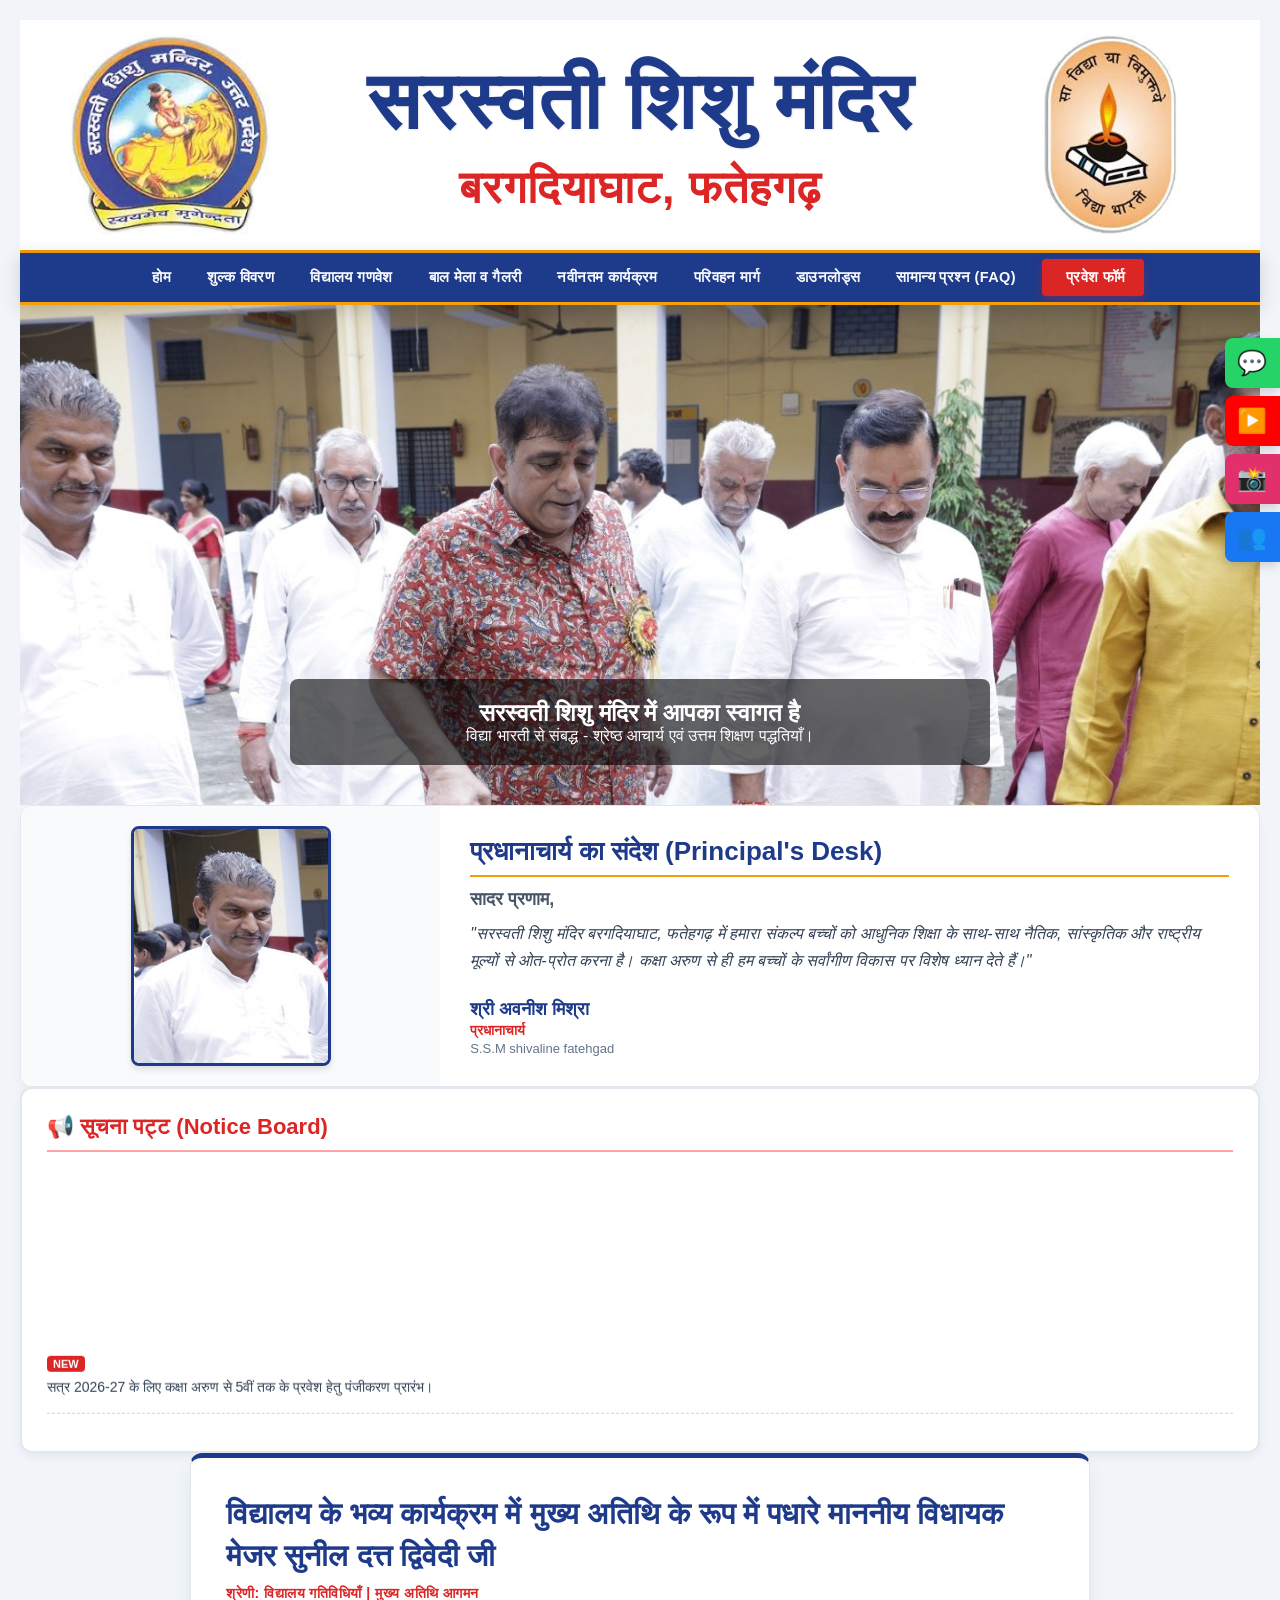
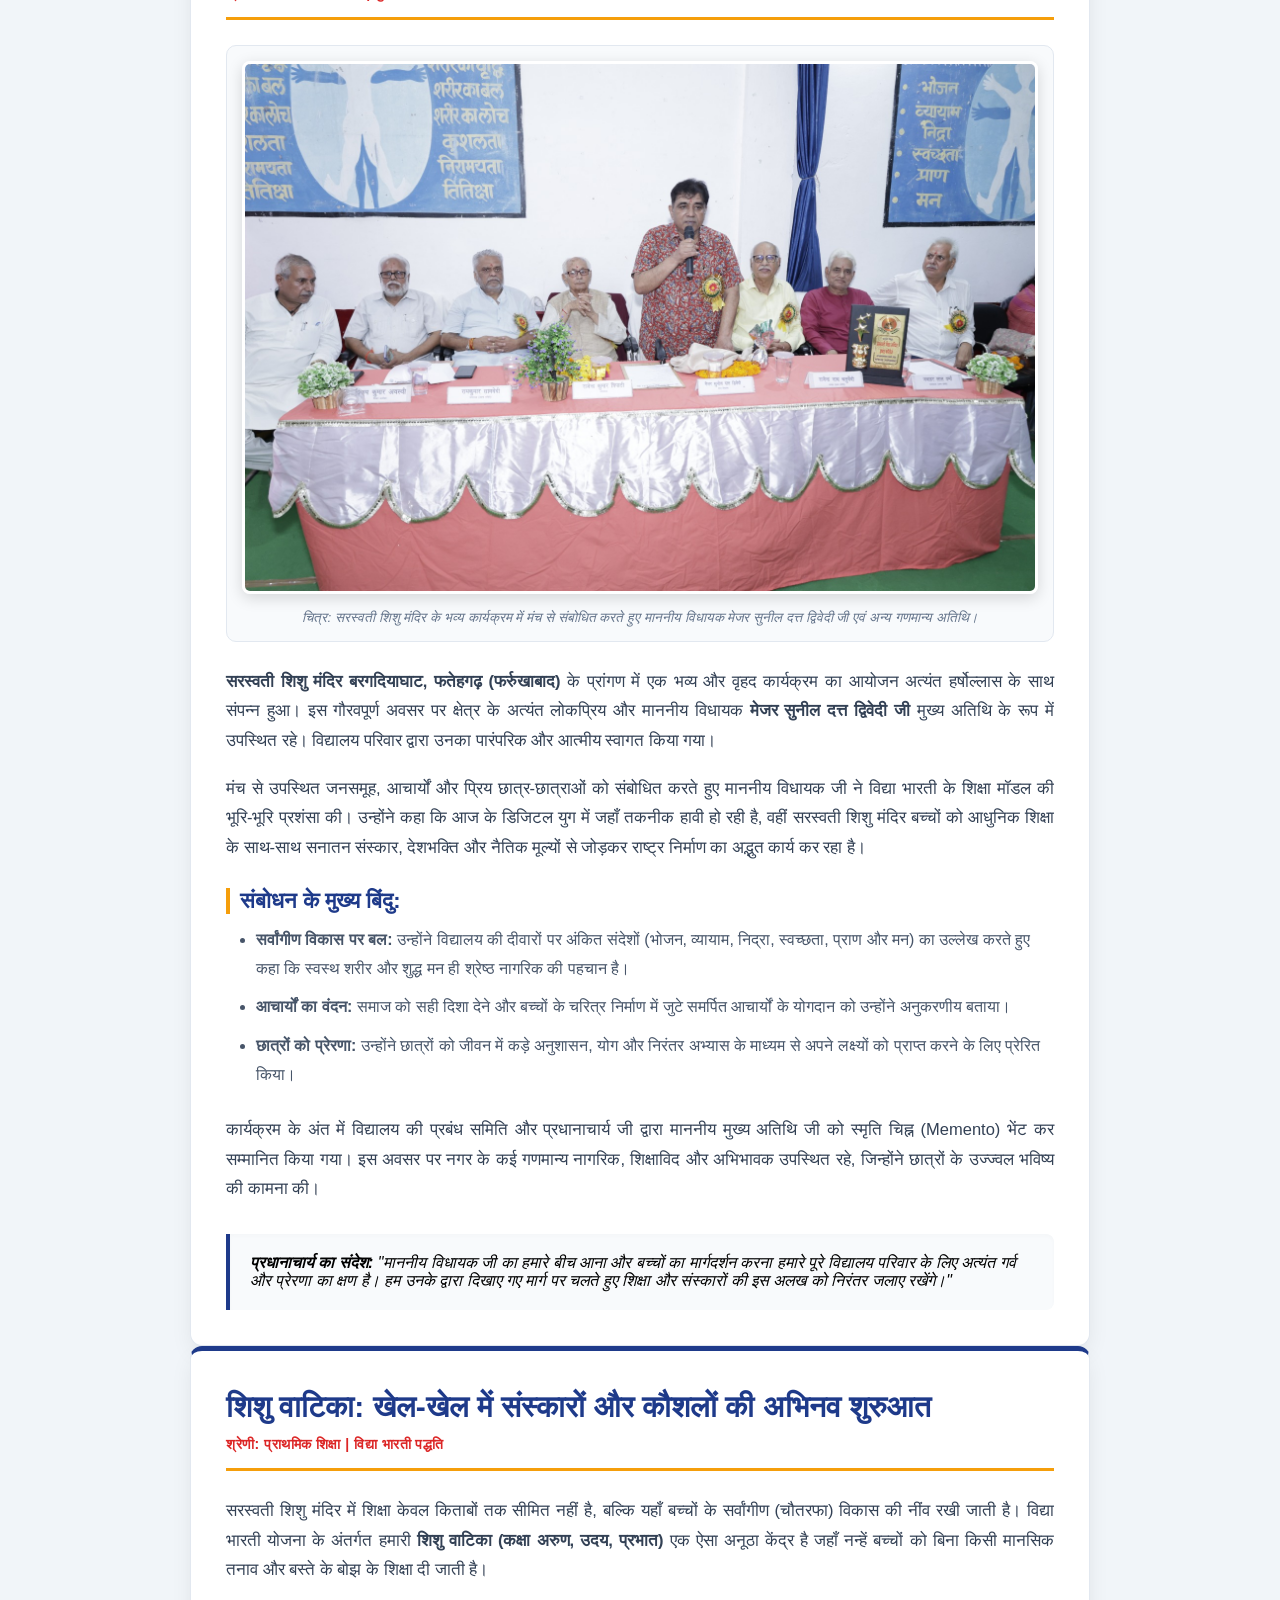
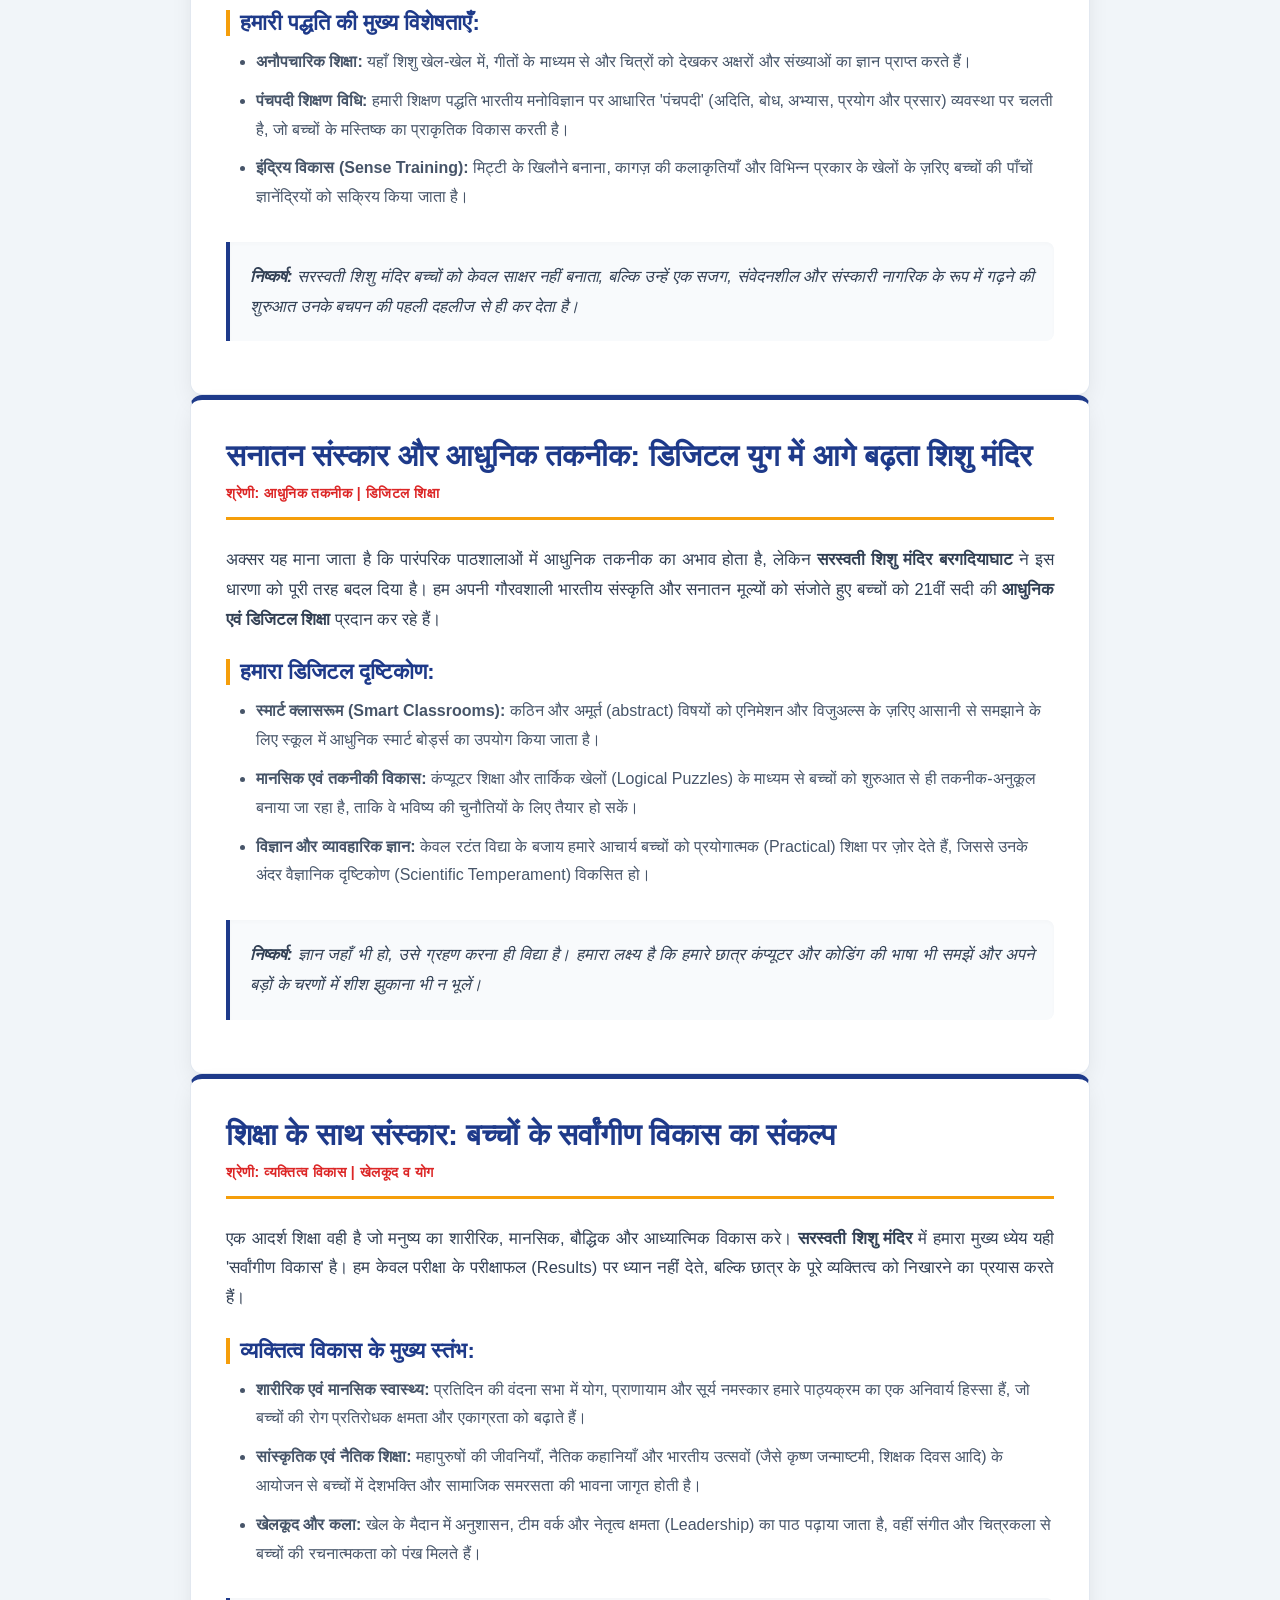
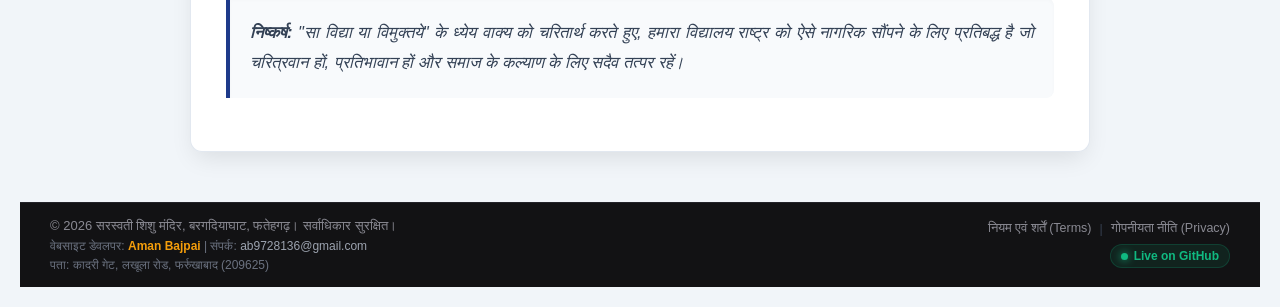
==== commit c2e5e8f4: "Updated index.html and added new photos" ====
--- a/index.html
+++ b/index.html
@@ -175,7 +175,7 @@
             <ul class="nav-links">
             <li><a href="index.html"><i class="fa-solid fa-house"></i> होम</a></li>
             <li><a href="fees.html">शुल्क विवरण </a></li>
-            <li><a href="uniform.html">विद्यालय गणवेश (Uniform)</a></li>
+            <li><a href="uniform.html">विद्यालय गणवेश </a></li>
             <li><a href="gallery.html">बाल मेला व गैलरी</a></li>
             <li><a href="event.html">नवीनतम कार्यक्रम</a></li> 
             <li><a href="transport.html">परिवहन मार्ग </a></li>
@@ -204,8 +204,8 @@
             <div class="slide">
                 <img src="teacher day spacial.jpeg" alt="स्मार्ट क्लासरूम">
                 <div class="slide-text">
-                    <h1>आधुनिक एवं डिजिटल शिक्षा</h1>
-                    <p>शिशु वाटिका (अरुण) से बच्चों में तकनीकी एवं मानसिक विकास की शुरुआत।</p>
+                    <h1>आचार्य परिवार हमारा मार्गदर्शक और आधार स्तंभ</h1>
+                    <p>सरस्वती शिशु मंदिर का आचार्य परिवार ज्ञान का वह दीप है, जो प्रत्येक छात्र के भीतर छुपी प्रतिभा को निखारकर उन्हें समाज और देश का एक ज़िम्मेदार नागरिक बनाने के लिए निरंतर कार्यरत है।।</p>
                 </div>
             </div>
 
@@ -220,7 +220,7 @@
 
             <!-- चौथी स्लाइड (यह अब सही जगह पर आ गई है) -->
             <div class="slide">
-                <img src="radha krishana 3.jpeg" alt="राधा कृष्ण झांकी">
+                <img src="radha krishana 2.jpeg" alt="राधा कृष्ण झांकी">
                 <div class="slide-text">
                     <h1>सांस्कृतिक एवं धार्मिक संस्कार</h1>
                     <p>शिशु वाटिका के उत्सवों के माध्यम से बच्चों में सनातन और नैतिक मूल्यों का सिंचन।</p>
